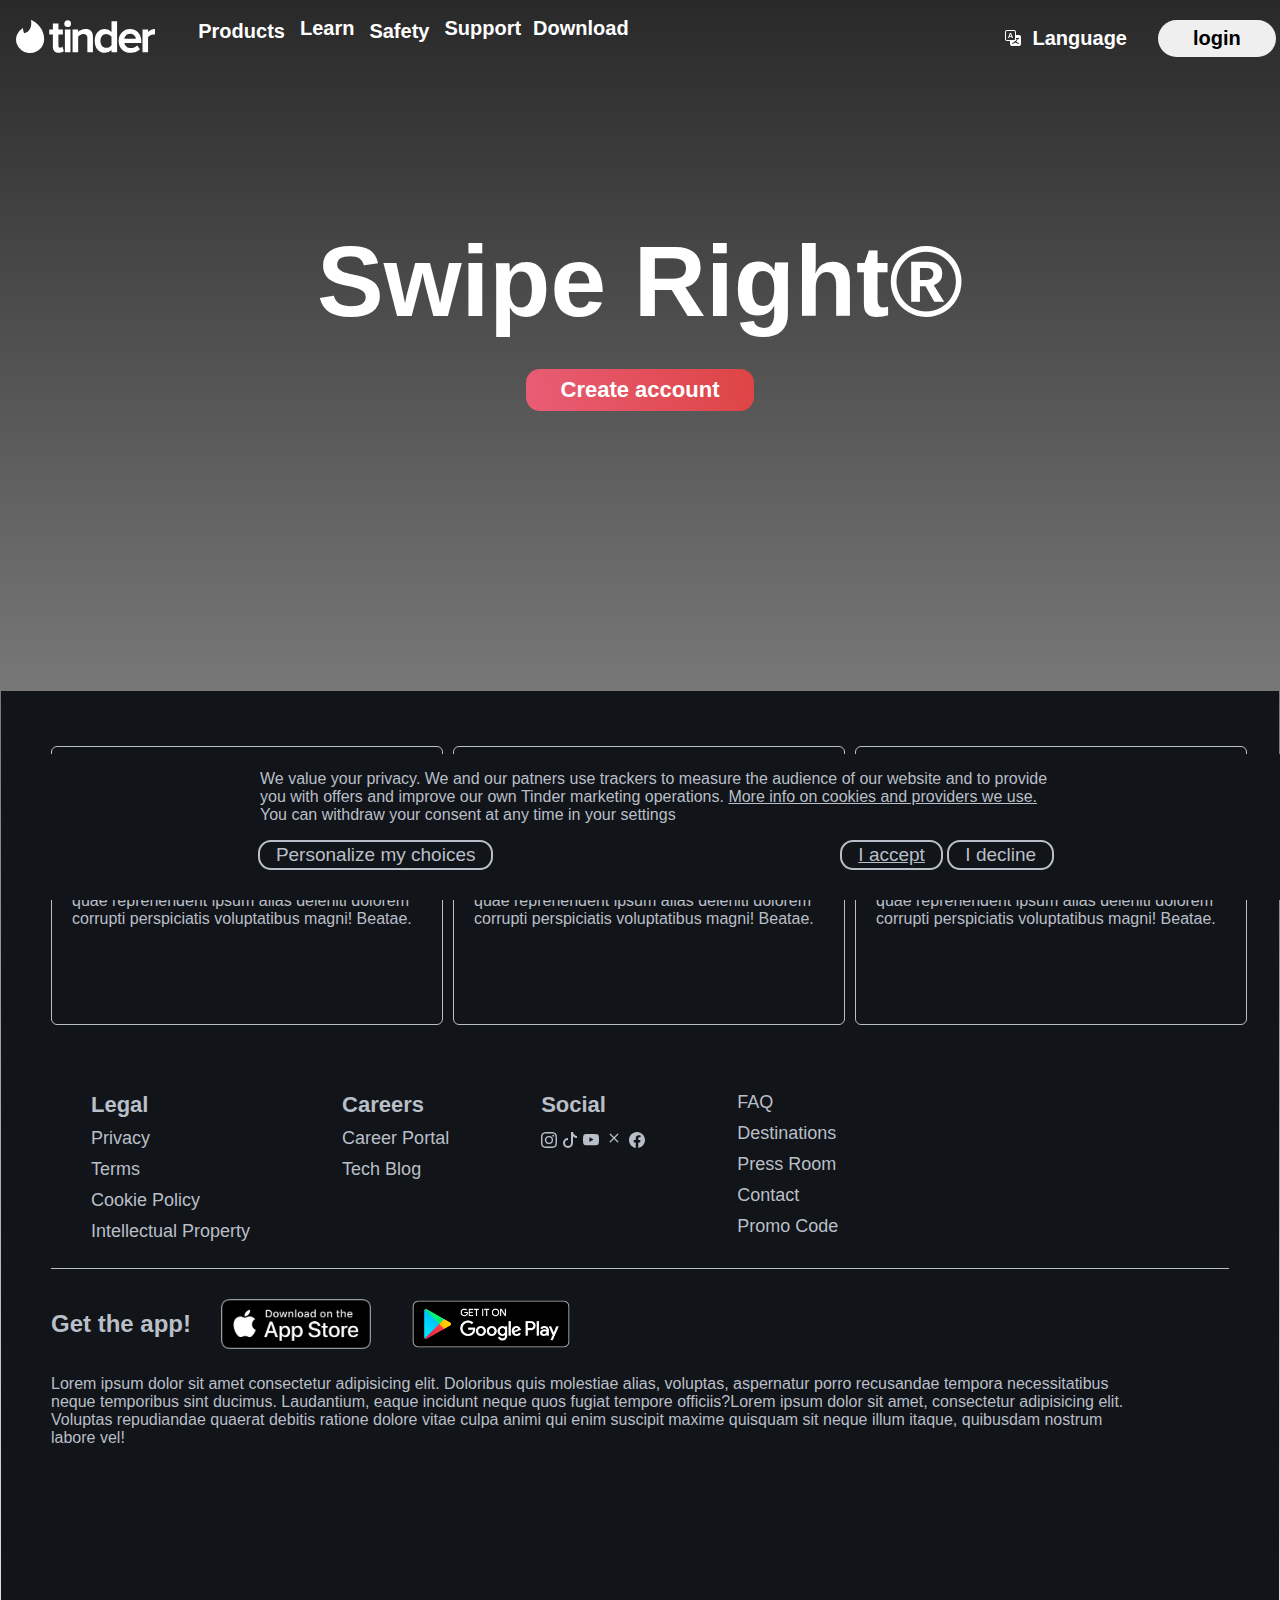
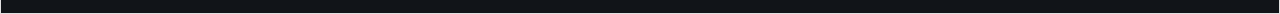
==== index.html @ 5062ce49 "tinder app" ====
<!DOCTYPE html>
<html lang="en">
  <head>
    <meta charset="UTF-8" />
    <meta name="viewport" content="width=device-width, initial-scale=1.0" />
    <title>Tiinder App Clone</title>
    <link rel="shortcut icon" href="favicon.ico" type="image/x-icon" />
    <link rel="stylesheet" href="/./CSS/index.css" />
  </head>
  <body>
    <header>
      <nav>
        <div id="part-1">
          <div class="logo">
            <a class="C(inh) focus-outline-style" href="/">
              <svg
                class="D(b) W(150px) Mend(24px) Mend(12px)--m"
                viewBox="0 0 519 123"
              >
                <g fill="white" fill-rule="evenodd">
                  <title>Tinder</title>
                  <path
                    d="M31.5 49.6C55 41.5 59 20.4 56 1c0-.7.6-1.2 1.2-1C79.7 11 105 35 105 71c0 27.6-21.4 52-52.5 52a50 50 0 0 1-28.2-92.7c.6-.4 1.4 0 1.4.7.3 3.7 1.3 13 5.4 18.6h.4z"
                    fill="var(--color--white, inherit)"
                  ></path>
                  <path
                    d="M171.2 101.1l1.7-2 5.3 16.8-.7.7c-4 3.7-10 5.6-17.7 5.6h-.3c-7 0-12.5-2-16.3-5.7-3.8-3.8-5.8-9.5-5.8-16.7V54h-13.5V35.5h13.5V13.2h20.8v22.3h16.5V54h-16.6v41.3c0 1.9.5 8 6.3 8 3 0 5.8-1.1 6.8-2.3zm11 19.2V35.6H203v84.7h-20.8zM192.5 1A12.5 12.5 0 1 1 180 13.6C180 6.8 185.7 1 192.5 1zm66.4 32.5c18 0 27.9 9.8 27.9 27.7v59H266V66.2c-.4-9.6-5-14-14.8-14-8.8 0-15.9 5.4-19.5 10v58h-20.8V35.7h20.8v9c6-5.8 15.6-11 27.2-11zM356 44.4V4.6h20.8v115.8H356v-8.8a34.3 34.3 0 0 1-24.7 10.7c-22.7 0-37.9-17.8-37.9-44.3 0-26.6 15.2-44.4 37.9-44.4A34 34 0 0 1 356 44.4zm0 17.9a25.6 25.6 0 0 0-19.6-10c-12.9 0-21.5 10.3-21.5 25.7 0 15.3 8.6 25.6 21.5 25.6 7.5 0 15.7-4 19.6-9.8V62.3zm69.4-28.7c24.6 0 41.7 19 41.7 46v5.7h-62.9c2.1 11.9 11.5 19.5 24.3 19.5 8.1 0 17-3.5 22.1-8.6L452 95l9.9 14.2-1 .9a48.6 48.6 0 0 1-34.1 12.2c-26 0-44.3-18.3-44.3-44.4a42.8 42.8 0 0 1 43-44.3zm-21.3 36h42.7c-1.2-12.7-11.7-18.5-21.4-18.5-14.6 0-20.1 11-21.3 18.6zm113.3-36h1.5v21l-1.8-.3c-1.5-.3-3.4-.5-5.3-.5-6.7 0-16 4.7-19.5 9.7v56.7h-20.8V35.6h20.9V45c6.9-7.2 16-11.4 25-11.4z"
                    fill="var(--color--white, inherit)"
                  ></path>
                </g>
              </svg>
            </a>
          </div>
          <ul class="red">
            <div class="dropdown">
              <button class="dropbtn">
                <a href=""> <li>Products</li></a>
              </button>
              <div class="dropdown-content">
                <a href="#">Premium Features</a>
                <a href="#">Subscrition tiers</a>
                <div class="poy">
                  <a href="#">Tinder plus®</a>
                  <a href="#">Tinder Gold™</a>
                  <a href="#">Tinder Platinum™</a>
                </div>
                <a href="#">Swipe Night</a>
              </div>
            </div>
            <a href=""> <li>Learn</li></a>
            <div class="dropdown">
              <button class="dropbtn">
                <a href=""><li>Safety</li></a>
              </button>
              <div class="dropdown-content">
                <a href="#">Community Guidelines</a>
                <a href="#">Safety Tips</a>
                <div class="poy gun">
                  <a href="#">Safety & Policy</a>
                  <a href="#">Safety & Reporting</a>
                  <a href="#">Security</a>
                </div>
                <a href="#">Swipe Night</a>
              </div>
            </div>
            <a href=""><li>Support</li></a
            ><a href=""><li>Download</li></a>
          </ul>
        </div>
        <div id="vivi">
          <button class="viv">
            <svg
              xmlns="http://www.w3.org/2000/svg"
              width="16"
              height="16"
              fill="currentColor"
              class="bi bi-translate"
              viewBox="0 0 16 16"
            >
              <path
                d="M4.545 6.714 4.11 8H3l1.862-5h1.284L8 8H6.833l-.435-1.286H4.545zm1.634-.736L5.5 3.956h-.049l-.679 2.022H6.18z"
              />
              <path
                d="M0 2a2 2 0 0 1 2-2h7a2 2 0 0 1 2 2v3h3a2 2 0 0 1 2 2v7a2 2 0 0 1-2 2H7a2 2 0 0 1-2-2v-3H2a2 2 0 0 1-2-2V2zm2-1a1 1 0 0 0-1 1v7a1 1 0 0 0 1 1h7a1 1 0 0 0 1-1V2a1 1 0 0 0-1-1H2zm7.138 9.995c.193.301.402.583.63.846-.748.575-1.673 1.001-2.768 1.292.178.217.451.635.555.867 1.125-.359 2.08-.844 2.886-1.494.777.665 1.739 1.165 2.93 1.472.133-.254.414-.673.629-.89-1.125-.253-2.057-.694-2.82-1.284.681-.747 1.222-1.651 1.621-2.757H14V8h-3v1.047h.765c-.318.844-.74 1.546-1.272 2.13a6.066 6.066 0 0 1-.415-.492 1.988 1.988 0 0 1-.94.31z"
              />
            </svg>
            <p class="vive">Language</p>
          </button>

          <div id="wet">
            <button class="tea">
              <a class="the" href="">login</a>
            </button>
          </div>
        </div>
      </nav>
    </header>

    <div class="navbar">
      <p class="blue">
        We value your privacy. We and our patners use trackers to measure the
        audience of our website and to provide you with offers and improve our
        own Tinder marketing operations.
        <a href="">More info on cookies and providers we use. </a>You can
        withdraw your consent at any time in your settings
      </p>
      <div class="main">
        <div>
          <button class="four">Personalize my choices</button>
        </div>
        <div>
          <button class="four" onclick="removeMessage()">
            <a href="" onclick="removeMessage()">I accept</a>
          </button>
          <button class="four">I decline</button>
        </div>
      </div>
    </div>

    <div id="dead">
      <div>
        <h1>Swipe Right®</h1>
      </div>
      <div>
        <button id="but">
          <a class="href" href="./login.html">Create account</a>
        </button>
      </div>
    </div>
    <section class="black">
      <div class="slider-container">
        <div class="slider slide">
          <!-- Your slide content here -->
          <div class="bomb">
            <div class="orange">
              <div class="purple">
                <div class="pink"><p class="gold">Paulina</p></div>
                <div class="brown">“</div>
              </div>
              <div class="violet">
                <p class="queer">
                  Lorem ipsum dolor sit amet consectetur adipisicing elit. Unde,
                  rem nihil officia delectus explicabo tempora aspernatur ut
                  voluptatem eos quae reprehenderit ipsum alias deleniti dolorem
                  corrupti perspiciatis voluptatibus magni! Beatae.
                </p>
              </div>
            </div>
            <div class="orange">
              <div class="purple">
                <div class="pink"><p class="gold">David</p></div>
                <div class="brown">“</div>
              </div>
              <div class="violet">
                <p class="queer">
                  Lorem ipsum dolor sit amet consectetur adipisicing elit. Unde,
                  rem nihil officia delectus explicabo tempora aspernatur ut
                  voluptatem eos quae reprehenderit ipsum alias deleniti dolorem
                  corrupti perspiciatis voluptatibus magni! Beatae.
                </p>
              </div>
            </div>
            <div class="orange">
              <div class="purple">
                <div class="pink"><p class="gold">Rebecca</p></div>
                <div class="brown">“</div>
              </div>
              <div class="violet">
                <p class="queer">
                  Lorem ipsum dolor sit amet consectetur adipisicing elit. Unde,
                  rem nihil officia delectus explicabo tempora aspernatur ut
                  voluptatem eos quae reprehenderit ipsum alias deleniti dolorem
                  corrupti perspiciatis voluptatibus magni! Beatae.
                </p>
              </div>
            </div>
          </div>
          <!-- nnnnnnnnnnnnnnnnnnnnnnnnnnnnnnnn -->
          <div class="bomb">
            <div class="orange">
              <div class="purple">
                <div class="pink"><p class="gold">Paulina</p></div>
                <div class="brown">“</div>
              </div>
              <div class="violet">
                <p class="queer">
                  Lorem ipsum dolor sit amet consectetur adipisicing elit. Unde,
                  rem nihil officia delectus explicabo tempora aspernatur ut
                  voluptatem eos quae reprehenderit ipsum alias deleniti dolorem
                  corrupti perspiciatis voluptatibus magni! Beatae.
                </p>
              </div>
            </div>
            <div class="orange">
              <div class="purple">
                <div class="pink"><p class="gold">David</p></div>
                <div class="brown">“</div>
              </div>
              <div class="violet">
                <p class="queer">
                  Lorem ipsum dolor sit amet consectetur adipisicing elit. Unde,
                  rem nihil officia delectus explicabo tempora aspernatur ut
                  voluptatem eos quae reprehenderit ipsum alias deleniti dolorem
                  corrupti perspiciatis voluptatibus magni! Beatae.
                </p>
              </div>
            </div>
            <div class="orange">
              <div class="purple">
                <div class="pink"><p class="gold">Rebecca</p></div>
                <div class="brown">“</div>
              </div>
              <div class="violet">
                <p class="queer">
                  Lorem ipsum dolor sit amet consectetur adipisicing elit. Unde,
                  rem nihil officia delectus explicabo tempora aspernatur ut
                  voluptatem eos quae reprehenderit ipsum alias deleniti dolorem
                  corrupti perspiciatis voluptatibus magni! Beatae.
                </p>
              </div>
            </div>
          </div>
          <!-- lllllllllllllllllllllllllllllllllll -->
          <!-- nnnnnnnnnnnnnnnnnnnnnnnnnnnnnnnn -->
          <div class="bomb">
            <div class="orange">
              <div class="purple">
                <div class="pink"><p class="gold">Paulina</p></div>
                <div class="brown">“</div>
              </div>
              <div class="violet">
                <p class="queer">
                  Lorem ipsum dolor sit amet consectetur adipisicing elit. Unde,
                  rem nihil officia delectus explicabo tempora aspernatur ut
                  voluptatem eos quae reprehenderit ipsum alias deleniti dolorem
                  corrupti perspiciatis voluptatibus magni! Beatae.
                </p>
              </div>
            </div>
            <div class="orange">
              <div class="purple">
                <div class="pink"><p class="gold">David</p></div>
                <div class="brown">“</div>
              </div>
              <div class="violet">
                <p class="queer">
                  Lorem ipsum dolor sit amet consectetur adipisicing elit. Unde,
                  rem nihil officia delectus explicabo tempora aspernatur ut
                  voluptatem eos quae reprehenderit ipsum alias deleniti dolorem
                  corrupti perspiciatis voluptatibus magni! Beatae.
                </p>
              </div>
            </div>
            <div class="orange">
              <div class="purple">
                <div class="pink"><p class="gold">Rebecca</p></div>
                <div class="brown">“</div>
              </div>
              <div class="violet">
                <p class="queer">
                  Lorem ipsum dolor sit amet consectetur adipisicing elit. Unde,
                  rem nihil officia delectus explicabo tempora aspernatur ut
                  voluptatem eos quae reprehenderit ipsum alias deleniti dolorem
                  corrupti perspiciatis voluptatibus magni! Beatae.
                </p>
              </div>
            </div>
          </div>
          <!-- lllllllllllllllllllllllllllllllllll -->
        </div>
      </div>
    </section>
    <section class="chest">
      <div class="list">
        <div class="neo">
          <ul class="lucy">
            <li class="bag">Legal</li>
            <li class="tbaj">Privacy</li>
            <li class="tbaj">Terms</li>
            <li class="tbaj">Cookie Policy</li>
            <li class="tbaj">Intellectual Property</li>
          </ul>
        </div>
        <div class="neo">
          <ul class="lucy">
            <li class="bag">Careers</li>
            <li class="tbaj">Career Portal</li>
            <li class="tbaj">Tech Blog</li>
          </ul>
        </div>
        <div class="neo">
          <ul class="lucy">
            <li class="bag">Social</li>
            <li class="tbaj">
              <div>
                <svg
                  xmlns="http://www.w3.org/2000/svg"
                  width="16"
                  height="16"
                  fill="currentColor"
                  class="bi bi-instagram"
                  viewBox="0 0 16 16"
                >
                  <path
                    d="M8 0C5.829 0 5.556.01 4.703.048 3.85.088 3.269.222 2.76.42a3.917 3.917 0 0 0-1.417.923A3.927 3.927 0 0 0 .42 2.76C.222 3.268.087 3.85.048 4.7.01 5.555 0 5.827 0 8.001c0 2.172.01 2.444.048 3.297.04.852.174 1.433.372 1.942.205.526.478.972.923 1.417.444.445.89.719 1.416.923.51.198 1.09.333 1.942.372C5.555 15.99 5.827 16 8 16s2.444-.01 3.298-.048c.851-.04 1.434-.174 1.943-.372a3.916 3.916 0 0 0 1.416-.923c.445-.445.718-.891.923-1.417.197-.509.332-1.09.372-1.942C15.99 10.445 16 10.173 16 8s-.01-2.445-.048-3.299c-.04-.851-.175-1.433-.372-1.941a3.926 3.926 0 0 0-.923-1.417A3.911 3.911 0 0 0 13.24.42c-.51-.198-1.092-.333-1.943-.372C10.443.01 10.172 0 7.998 0h.003zm-.717 1.442h.718c2.136 0 2.389.007 3.232.046.78.035 1.204.166 1.486.275.373.145.64.319.92.599.28.28.453.546.598.92.11.281.24.705.275 1.485.039.843.047 1.096.047 3.231s-.008 2.389-.047 3.232c-.035.78-.166 1.203-.275 1.485a2.47 2.47 0 0 1-.599.919c-.28.28-.546.453-.92.598-.28.11-.704.24-1.485.276-.843.038-1.096.047-3.232.047s-2.39-.009-3.233-.047c-.78-.036-1.203-.166-1.485-.276a2.478 2.478 0 0 1-.92-.598 2.48 2.48 0 0 1-.6-.92c-.109-.281-.24-.705-.275-1.485-.038-.843-.046-1.096-.046-3.233 0-2.136.008-2.388.046-3.231.036-.78.166-1.204.276-1.486.145-.373.319-.64.599-.92.28-.28.546-.453.92-.598.282-.11.705-.24 1.485-.276.738-.034 1.024-.044 2.515-.045v.002zm4.988 1.328a.96.96 0 1 0 0 1.92.96.96 0 0 0 0-1.92zm-4.27 1.122a4.109 4.109 0 1 0 0 8.217 4.109 4.109 0 0 0 0-8.217zm0 1.441a2.667 2.667 0 1 1 0 5.334 2.667 2.667 0 0 1 0-5.334z"
                  />
                </svg>
                <svg
                  xmlns="http://www.w3.org/2000/svg"
                  width="16"
                  height="16"
                  fill="currentColor"
                  class="bi bi-tiktok"
                  viewBox="0 0 16 16"
                >
                  <path
                    d="M9 0h1.98c.144.715.54 1.617 1.235 2.512C12.895 3.389 13.797 4 15 4v2c-1.753 0-3.07-.814-4-1.829V11a5 5 0 1 1-5-5v2a3 3 0 1 0 3 3V0Z"
                  />
                </svg>
                <svg
                  xmlns="http://www.w3.org/2000/svg"
                  width="16"
                  height="16"
                  fill="currentColor"
                  class="bi bi-youtube"
                  viewBox="0 0 16 16"
                >
                  <path
                    d="M8.051 1.999h.089c.822.003 4.987.033 6.11.335a2.01 2.01 0 0 1 1.415 1.42c.101.38.172.883.22 1.402l.01.104.022.26.008.104c.065.914.073 1.77.074 1.957v.075c-.001.194-.01 1.108-.082 2.06l-.008.105-.009.104c-.05.572-.124 1.14-.235 1.558a2.007 2.007 0 0 1-1.415 1.42c-1.16.312-5.569.334-6.18.335h-.142c-.309 0-1.587-.006-2.927-.052l-.17-.006-.087-.004-.171-.007-.171-.007c-1.11-.049-2.167-.128-2.654-.26a2.007 2.007 0 0 1-1.415-1.419c-.111-.417-.185-.986-.235-1.558L.09 9.82l-.008-.104A31.4 31.4 0 0 1 0 7.68v-.123c.002-.215.01-.958.064-1.778l.007-.103.003-.052.008-.104.022-.26.01-.104c.048-.519.119-1.023.22-1.402a2.007 2.007 0 0 1 1.415-1.42c.487-.13 1.544-.21 2.654-.26l.17-.007.172-.006.086-.003.171-.007A99.788 99.788 0 0 1 7.858 2h.193zM6.4 5.209v4.818l4.157-2.408L6.4 5.209z"
                  />
                </svg>
                <svg
                  xmlns="http://www.w3.org/2000/svg"
                  width="20"
                  height="20"
                  fill="currentColor"
                  class="bi bi-x"
                  viewBox="0 0 16 16"
                >
                  <path
                    d="M4.646 4.646a.5.5 0 0 1 .708 0L8 7.293l2.646-2.647a.5.5 0 0 1 .708.708L8.707 8l2.647 2.646a.5.5 0 0 1-.708.708L8 8.707l-2.646 2.647a.5.5 0 0 1-.708-.708L7.293 8 4.646 5.354a.5.5 0 0 1 0-.708z"
                  />
                </svg>
                <svg
                  xmlns="http://www.w3.org/2000/svg"
                  width="16"
                  height="16"
                  fill="currentColor"
                  class="bi bi-facebook"
                  viewBox="0 0 16 16"
                >
                  <path
                    d="M16 8.049c0-4.446-3.582-8.05-8-8.05C3.58 0-.002 3.603-.002 8.05c0 4.017 2.926 7.347 6.75 7.951v-5.625h-2.03V8.05H6.75V6.275c0-2.017 1.195-3.131 3.022-3.131.876 0 1.791.157 1.791.157v1.98h-1.009c-.993 0-1.303.621-1.303 1.258v1.51h2.218l-.354 2.326H9.25V16c3.824-.604 6.75-3.934 6.75-7.951z"
                  />
                </svg>
              </div>
            </li>
          </ul>
        </div>
        <div class="neo">
          <ul class="lucy">
            <li class="tbaj">FAQ</li>
            <li class="tbaj">Destinations</li>
            <li class="tbaj">Press Room</li>
            <li class="tbaj">Contact</li>
            <li class="tbaj">Promo Code</li>
          </ul>
        </div>
      </div>
    </section>
    <!-- ddddddddddddddddddddddddddd -->
    <div class="glass">
      <div class="bread">
        <h2>Get the app!</h2>
        <img
          class="mayo"
          src="./Media/d256a5b510a685030be375c63a9010e9.png"
          alt=""
        />
        <img
          class="butter"
          src="./Media/03aed264f8539c570e9bc80ba6b60d92.png"
          alt=""
        />
      </div>
      <div class="arab">
        <p class="para">
          Lorem ipsum dolor sit amet consectetur adipisicing elit. Doloribus
          quis molestiae alias, voluptas, aspernatur porro recusandae tempora
          necessitatibus neque temporibus sint ducimus. Laudantium, eaque
          incidunt neque quos fugiat tempore officiis?Lorem ipsum dolor sit
          amet, consectetur adipisicing elit. Voluptas repudiandae quaerat
          debitis ratione dolore vitae culpa animi qui enim suscipit maxime
          quisquam sit neque illum itaque, quibusdam nostrum labore vel!
        </p>
      </div>
    </div>

    <script src="./index.js"></script>
  </body>
</html>
---- CSS/index.css ----
body {
  background: linear-gradient(180deg, rgb(0 0 0 / 84%), #72707036),
    url(./Media/OIP.jpg);
  background-repeat: no-repeat;
  background-size: cover;
  font-family: "Trebuchet MS", "Lucida Sans Unicode", "Lucida Grande",
    "Lucida Sans", Arial, sans-serif;
  margin: 1px;
}
#part-1,
nav {
  display: flex;
  align-items: flex-end;
}
.logo {
  display: flex;
}
.logo-1 {
  height: 80px;
  width: 250px;
}
svg.D\(b\).W\(150px\).Mend\(24px\).Mend\(12px\)--m {
  height: 33px;
}
.part-2 {
  color: white;
}
.red {
  width: 443.29px;
  height: 24px;
  display: flex;
  color: white;
  text-decoration: none;
  list-style: none;
}
li {
  font-size: 20px;
  padding-right: 12px;
  font-weight: bold;
}
a {
  text-decoration: none;
  color: white;
}
a:hover {
  color: coral;
  text-decoration: underline;
}
.viv {
  display: flex;
  align-items: center;
  background-color: transparent;
  color: white;
  font-size: 20px;
  border: 0px;
  font-weight: bold;
  border-radius: 20px;
}
.viv:hover {
  background-color: rgba(255, 255, 255, 0.151);
  border-radius: 20px;
}
#vivi {
  display: flex;
  gap: 20px;
}
p.vive {
  padding-left: 7px;
  margin: 5px;
}
nav {
  gap: 360px;
  padding: 0px 15px;
}
a.the {
  color: black;
  font-size: 20px;
  font-weight: 700;
}
a.the:hover {
  text-decoration: none;
}
#wet {
  margin-top: 1px;
}
button.tea {
  padding: 7px 35px;
  border-radius: 20px;
  border: 0;
}
.dropbtn {
  background-color: transparent;
  color: white;
  padding: 3px;
  font-size: 16px;
  border: none;
}
.dropdown {
  position: relative;
  display: inline-block;
  width: 1000px;
}
.dropdown-content {
  display: none;
  position: absolute;
  min-width: 300px;
  z-index: 1;
}
.dropdown-content a {
  color: white;
  font-size: 19px;
  font-weight: bolder;
  padding: 5px 6px;
  text-decoration: none;
  display: block;
}
.dropdown-content a:hover {
  background-color: transparent;
}
.dropdown:hover .dropdown-content {
  display: block;
}
.poy {
  margin-left: 40px;
}
.navbar {
  margin: 0px 0px;
  padding: 0px 0px;
  overflow: hidden;
  background-color: #111418;
  position: fixed; /* Set the navbar to fixed position */
  bottom: 0; /* Position the navbar at the top of the page */
  width: 1310px; /* Full width */
}
.navbar a {
  /* float: left; */
  /* display: block; */
  color: #b9bfc8;
  /* text-align: center; */
  text-decoration: underline;
}
.blue {
  color: #b9bfc8;
  padding: 0px 259px;
  font-size: 16px;
}
.gun {
  margin: 0px;
}
.main {
  display: flex;
  justify-content: space-evenly;
  gap: 90px;
  padding: 0px 0px 30px 0px;
}
button.four {
  background-color: transparent;
  border: 2px solid #b9bfc8;
  color: #b9bfc8;
  border-radius: 13px;
  font-size: 19px;
  padding: 2px 16px;
  font-weight: 400;
}
#dead {
  align-items: center;
}
div#dead {
  display: grid;
  justify-content: space-evenly;
  justify-items: center;
  margin-top: 100px;
  padding-bottom: 280px;
}
h1 {
  color: white;
  font-size: 109.86px;
  font-weight: 700;
  margin-bottom: 30px;
  font-size: 100px;
}
button#but {
  font-size: 22px;
  background: linear-gradient(73deg, #e95d76, #dd4444);
  color: white;
  border: 0px solid pink;
  border-radius: 14px;
  padding: 8px 35px;
  font-weight: 700;
}
#but:hover {
  background: (linear-gradient(73deg, #e95d76, #b9bfc88e, #dd4444));
}
.href:hover {
  text-decoration: none;
  color: white;
}
.black {
  display: flex;
  background-color: #111418;
  justify-content: center;
  padding-top: 35px;
}
.orange {
  width: 350px;
  color: #b9bfc8;
  border: 1px solid #b9bfc8;
  border-radius: 6px;
  margin-right: 10px;
  padding: 20px 20px 80px 20px;
}
.pink {
  color: white;
  border-bottom: 1px solid #b9bfc8;
  width: 360px;
  height: 50px;
}
.purple {
  display: flex;
  font-size: 20px;
  justify-content: space-between;
  height: 55px;
}
.brown {
  font-size: 104px;
  color: #b9bfc8;
  margin-top: 8px;
}
.slide {
  display: flex;
  margin-right: 0px;
  margin-left: 0px;
}
.slider-container {
  overflow-x: hidden;
  overflow-y: hidden;
  width: 1290px;
  height: 350px; /* Adjust the height as needed */
  margin: 0 auto;
}
.slider {
  display: flex;
  width: 100%; /* 100% per slide */
  animation: slideAnimation 30s infinite;
}
.slide {
  flex: 1;
  padding: 20px 20px 0px 20px;
  box-sizing: border-box;
  background-color: #111418;
  width: 2500px;
}
@keyframes slideAnimation {
  0%,
  100% {
    transform: translateX(0%);
  }
  33.33% {
    transform: translateX(-50%);
  }
  66.66% {
    transform: translateX(-101%);
  }
}
.bomb {
  display: flex;
  margin-right: 30px;
  margin-left: 30px;
}
.list {
  background-color: #111418;
  display: flex;
  color: #b9bfc8;
  padding: 0px 0px 10px 0px;
  border-bottom: 1px solid #b9bfc8;
  margin: 0px 50px 0px 50px;
}
.neo {
  margin-right: 40px;
}
li.tbaj {
  list-style: none;
  font-size: 18px;
  font-weight: lighter;
  margin-bottom: 10px;
}
.bag {
  font-weight: bolder;
  font-size: 22px;
  list-style: none;
  margin-bottom: 10px;
}
.chest {
  background-color: #111418;
  padding-bottom: 20px;
}
.bread {
  display: flex;
  align-items: center;
  gap: 30px;
}
.butter {
  height: 70px;
}
.glass {
  background-color: #111418;
  padding-left: 50px;
  padding-bottom: 150px;
}
h2 {
  color: #b9bfc8;
}
.mayo {
  height: 50px;
}
.para {
  color: #b9bfc8;
  padding-right: 150px;
}
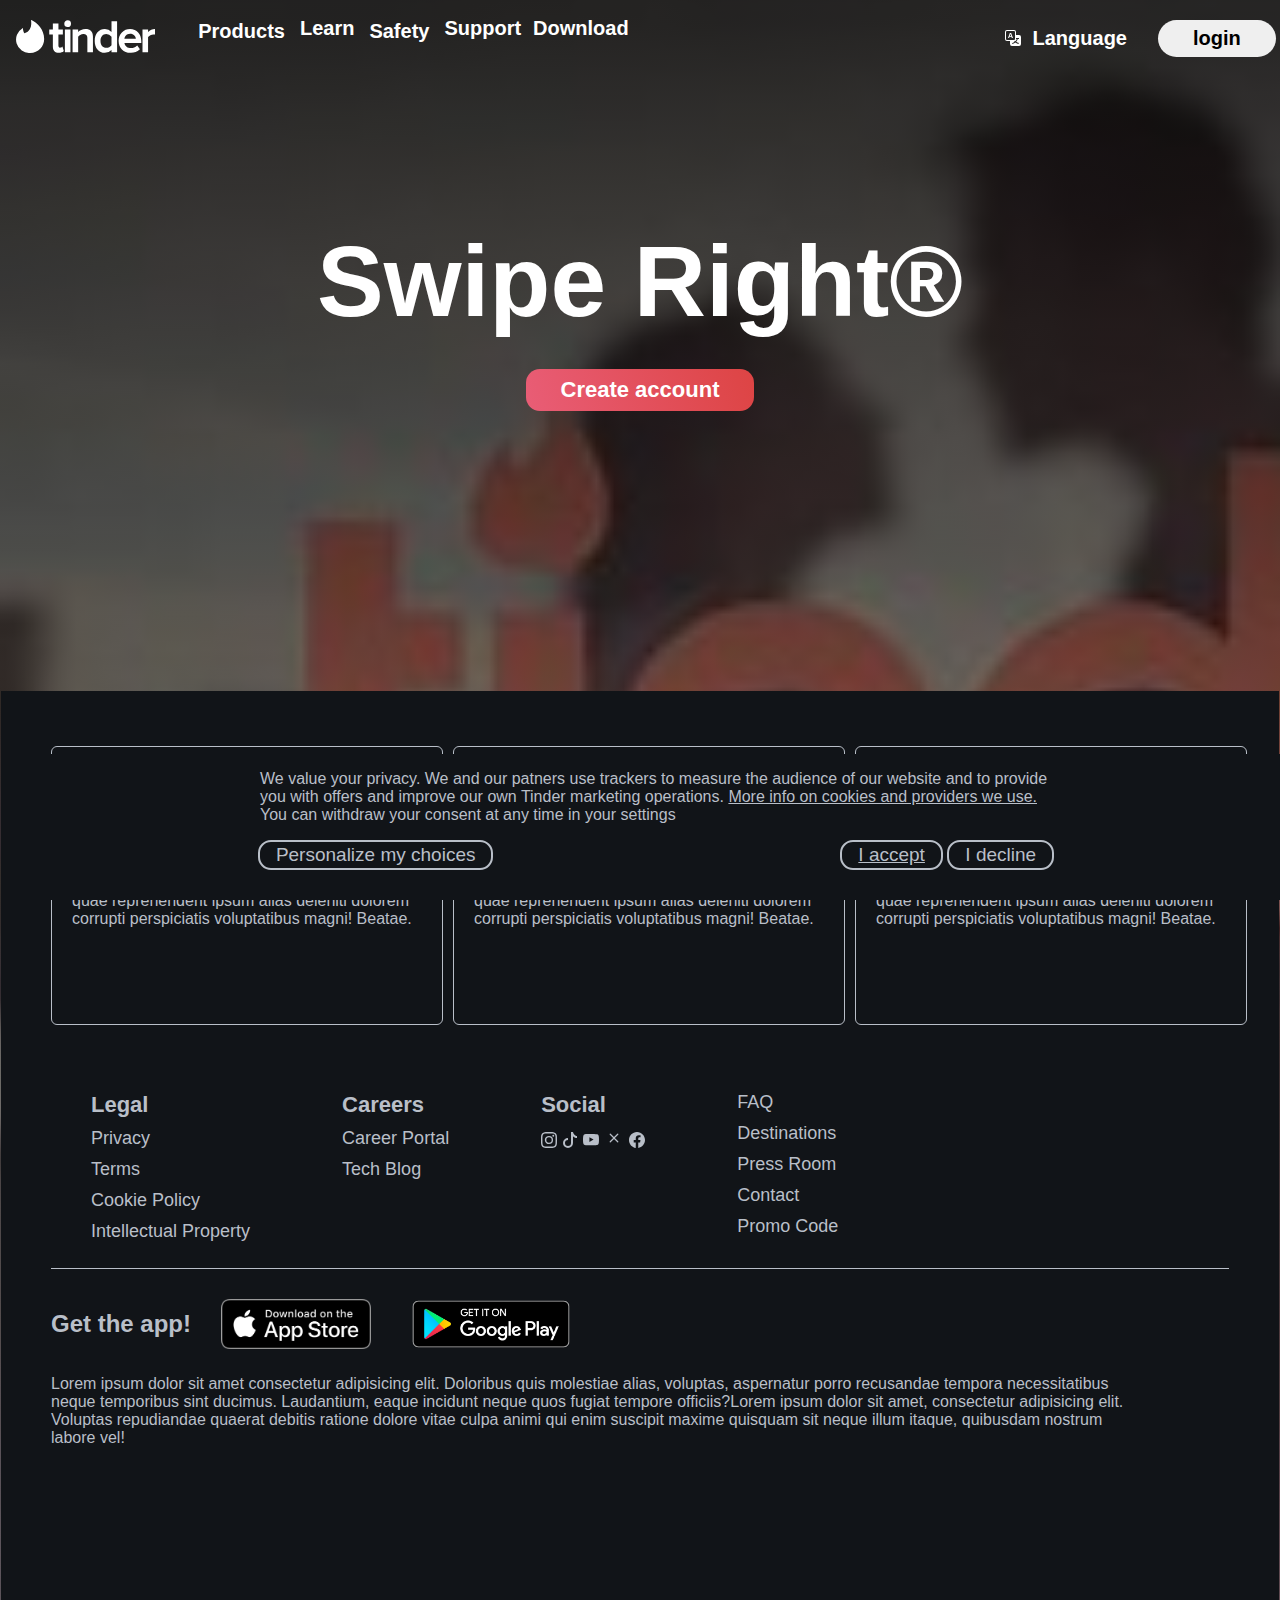
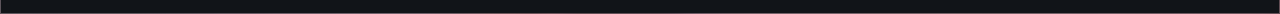
==== commit 3abbdd16: "timnder" ====
--- a/index.html
+++ b/index.html
@@ -5,7 +5,7 @@
     <meta name="viewport" content="width=device-width, initial-scale=1.0" />
     <title>Tiinder App Clone</title>
     <link rel="shortcut icon" href="favicon.ico" type="image/x-icon" />
-    <link rel="stylesheet" href="/./CSS/index.css" />
+    <link rel="stylesheet" href="index.css" />
   </head>
   <body>
     <header>
--- a/index.css
+++ b/index.css
@@ -0,0 +1,319 @@
+body {
+  background: linear-gradient(180deg, rgb(0 0 0 / 84%), #72707036),
+    url(./Media/OIP.jpg);
+  background-repeat: no-repeat;
+  background-size: cover;
+  font-family: "Trebuchet MS", "Lucida Sans Unicode", "Lucida Grande",
+    "Lucida Sans", Arial, sans-serif;
+  margin: 1px;
+}
+#part-1,
+nav {
+  display: flex;
+  align-items: flex-end;
+}
+.logo {
+  display: flex;
+}
+.logo-1 {
+  height: 80px;
+  width: 250px;
+}
+svg.D\(b\).W\(150px\).Mend\(24px\).Mend\(12px\)--m {
+  height: 33px;
+}
+.part-2 {
+  color: white;
+}
+.red {
+  width: 443.29px;
+  height: 24px;
+  display: flex;
+  color: white;
+  text-decoration: none;
+  list-style: none;
+}
+li {
+  font-size: 20px;
+  padding-right: 12px;
+  font-weight: bold;
+}
+a {
+  text-decoration: none;
+  color: white;
+}
+a:hover {
+  color: coral;
+  text-decoration: underline;
+}
+.viv {
+  display: flex;
+  align-items: center;
+  background-color: transparent;
+  color: white;
+  font-size: 20px;
+  border: 0px;
+  font-weight: bold;
+  border-radius: 20px;
+}
+.viv:hover {
+  background-color: rgba(255, 255, 255, 0.151);
+  border-radius: 20px;
+}
+#vivi {
+  display: flex;
+  gap: 20px;
+}
+p.vive {
+  padding-left: 7px;
+  margin: 5px;
+}
+nav {
+  gap: 360px;
+  padding: 0px 15px;
+}
+a.the {
+  color: black;
+  font-size: 20px;
+  font-weight: 700;
+}
+a.the:hover {
+  text-decoration: none;
+}
+#wet {
+  margin-top: 1px;
+}
+button.tea {
+  padding: 7px 35px;
+  border-radius: 20px;
+  border: 0;
+}
+.dropbtn {
+  background-color: transparent;
+  color: white;
+  padding: 3px;
+  font-size: 16px;
+  border: none;
+}
+.dropdown {
+  position: relative;
+  display: inline-block;
+  width: 1000px;
+}
+.dropdown-content {
+  display: none;
+  position: absolute;
+  min-width: 300px;
+  z-index: 1;
+}
+.dropdown-content a {
+  color: white;
+  font-size: 19px;
+  font-weight: bolder;
+  padding: 5px 6px;
+  text-decoration: none;
+  display: block;
+}
+.dropdown-content a:hover {
+  background-color: transparent;
+}
+.dropdown:hover .dropdown-content {
+  display: block;
+}
+.poy {
+  margin-left: 40px;
+}
+.navbar {
+  margin: 0px 0px;
+  padding: 0px 0px;
+  overflow: hidden;
+  background-color: #111418;
+  position: fixed; /* Set the navbar to fixed position */
+  bottom: 0; /* Position the navbar at the top of the page */
+  width: 1310px; /* Full width */
+}
+.navbar a {
+  /* float: left; */
+  /* display: block; */
+  color: #b9bfc8;
+  /* text-align: center; */
+  text-decoration: underline;
+}
+.blue {
+  color: #b9bfc8;
+  padding: 0px 259px;
+  font-size: 16px;
+}
+.gun {
+  margin: 0px;
+}
+.main {
+  display: flex;
+  justify-content: space-evenly;
+  gap: 90px;
+  padding: 0px 0px 30px 0px;
+}
+button.four {
+  background-color: transparent;
+  border: 2px solid #b9bfc8;
+  color: #b9bfc8;
+  border-radius: 13px;
+  font-size: 19px;
+  padding: 2px 16px;
+  font-weight: 400;
+}
+#dead {
+  align-items: center;
+}
+div#dead {
+  display: grid;
+  justify-content: space-evenly;
+  justify-items: center;
+  margin-top: 100px;
+  padding-bottom: 280px;
+}
+h1 {
+  color: white;
+  font-size: 109.86px;
+  font-weight: 700;
+  margin-bottom: 30px;
+  font-size: 100px;
+}
+button#but {
+  font-size: 22px;
+  background: linear-gradient(73deg, #e95d76, #dd4444);
+  color: white;
+  border: 0px solid pink;
+  border-radius: 14px;
+  padding: 8px 35px;
+  font-weight: 700;
+}
+#but:hover {
+  background: (linear-gradient(73deg, #e95d76, #b9bfc88e, #dd4444));
+}
+.href:hover {
+  text-decoration: none;
+  color: white;
+}
+.black {
+  display: flex;
+  background-color: #111418;
+  justify-content: center;
+  padding-top: 35px;
+}
+.orange {
+  width: 350px;
+  color: #b9bfc8;
+  border: 1px solid #b9bfc8;
+  border-radius: 6px;
+  margin-right: 10px;
+  padding: 20px 20px 80px 20px;
+}
+.pink {
+  color: white;
+  border-bottom: 1px solid #b9bfc8;
+  width: 360px;
+  height: 50px;
+}
+.purple {
+  display: flex;
+  font-size: 20px;
+  justify-content: space-between;
+  height: 55px;
+}
+.brown {
+  font-size: 104px;
+  color: #b9bfc8;
+  margin-top: 8px;
+}
+.slide {
+  display: flex;
+  margin-right: 0px;
+  margin-left: 0px;
+}
+.slider-container {
+  overflow-x: hidden;
+  overflow-y: hidden;
+  width: 1290px;
+  height: 350px; /* Adjust the height as needed */
+  margin: 0 auto;
+}
+.slider {
+  display: flex;
+  width: 100%; /* 100% per slide */
+  animation: slideAnimation 30s infinite;
+}
+.slide {
+  flex: 1;
+  padding: 20px 20px 0px 20px;
+  box-sizing: border-box;
+  background-color: #111418;
+  width: 2500px;
+}
+@keyframes slideAnimation {
+  0%,
+  100% {
+    transform: translateX(0%);
+  }
+  33.33% {
+    transform: translateX(-50%);
+  }
+  66.66% {
+    transform: translateX(-101%);
+  }
+}
+.bomb {
+  display: flex;
+  margin-right: 30px;
+  margin-left: 30px;
+}
+.list {
+  background-color: #111418;
+  display: flex;
+  color: #b9bfc8;
+  padding: 0px 0px 10px 0px;
+  border-bottom: 1px solid #b9bfc8;
+  margin: 0px 50px 0px 50px;
+}
+.neo {
+  margin-right: 40px;
+}
+li.tbaj {
+  list-style: none;
+  font-size: 18px;
+  font-weight: lighter;
+  margin-bottom: 10px;
+}
+.bag {
+  font-weight: bolder;
+  font-size: 22px;
+  list-style: none;
+  margin-bottom: 10px;
+}
+.chest {
+  background-color: #111418;
+  padding-bottom: 20px;
+}
+.bread {
+  display: flex;
+  align-items: center;
+  gap: 30px;
+}
+.butter {
+  height: 70px;
+}
+.glass {
+  background-color: #111418;
+  padding-left: 50px;
+  padding-bottom: 150px;
+}
+h2 {
+  color: #b9bfc8;
+}
+.mayo {
+  height: 50px;
+}
+.para {
+  color: #b9bfc8;
+  padding-right: 150px;
+}
